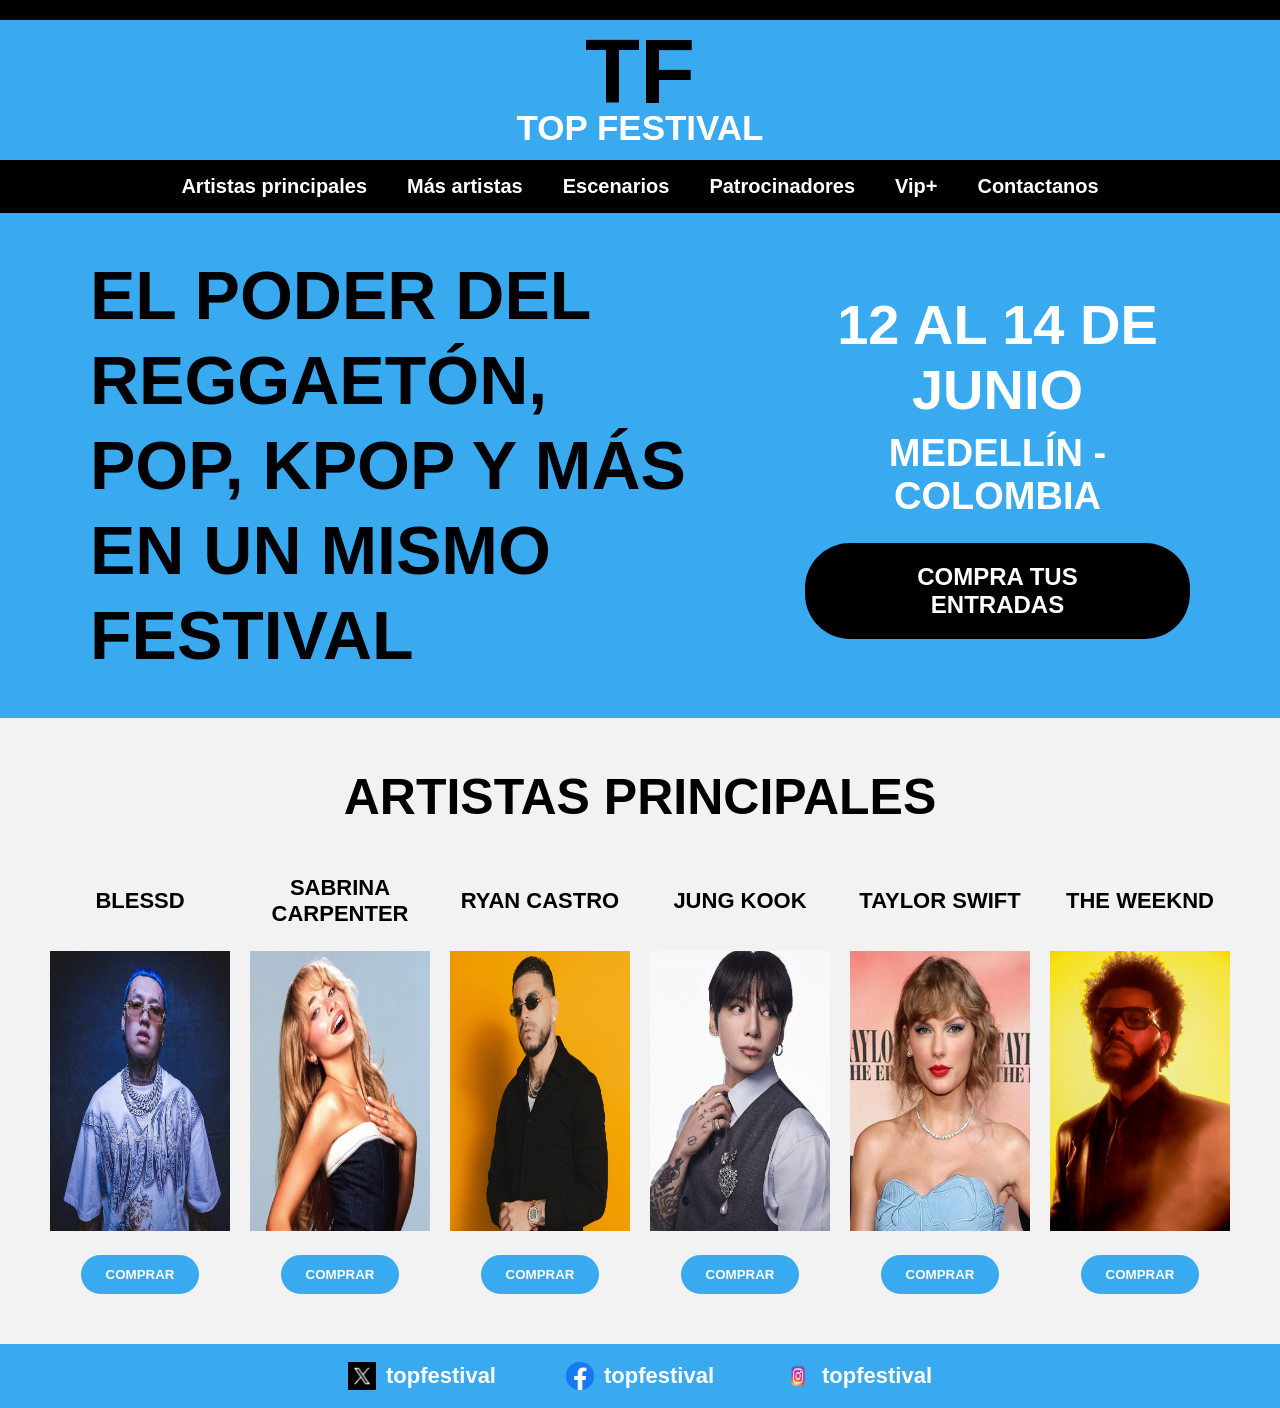
==== index.html @ 9dcf3d8c "Add files via upload" ====
<!DOCTYPE html>
<html lang="es">
<head>
    <meta charset="UTF-8">
    <meta name="viewport" content="width=device-width, initial-scale=1.0">
    <title>TOP FESTIVAL</title>
    <link rel="stylesheet" href="estilos.css/estilos.css">
</head>

<body>

    <div class="franja"></div>

    <header>
        <div class="logo">
        <h1> TF </h1>
        <P>TOP FESTIVAL</P>
        </div>

        <nav>
            <ul>
            <li><a href="#artistas">Artistas principales</a></li>
            <li><a href="artistas.html">Más artistas</a></li>
            <li><a href="escenarios.html">Escenarios</a></li>
            <li><a href="patrocinadores.html">Patrocinadores</a></li>
            <li><a href="vip+.html">Vip+</a></li>
            <li><a href="contactanos.html">Contactanos</a></li>
            </ul>
        </nav>

    </header>

    <main>
        <section class="banner">
            <div class="texto-banner">

        <h2>
        EL PODER DEL REGGAETÓN,<br>
        POP, KPOP Y MÁS<br>
        EN UN MISMO FESTIVAL
        </h2>

        </div>

        <div class="info-banner">

            <h3>12 AL 14 DE JUNIO</h3>

             <p class="ubicacion">
               MEDELLÍN - COLOMBIA
                </p>
            
            <a href="#artistas" class="boton">
            COMPRA TUS ENTRADAS
            </a>
        </div>   

    </section>
    <section class="artistas" id="artistas">

        <h2>ARTISTAS PRINCIPALES</h2>
        <div class="container-artistas">

            <article class="card">
                <h3>BLESSD</h3>
                <img src="imagenes/blessd.jpg" alt="blessd">
                <button> COMPRAR </button>
            </article>

            <article class="card">
                <h3>SABRINA CARPENTER</h3>
                <img src="imagenes/sabrina carpenter.jpg" alt="sabrina carpenter">
                <button> COMPRAR </button>
            </article>
        
               <article class="card">
                <h3>RYAN CASTRO</h3>
                <img src="imagenes/ryan castro.jpg" alt="ryan castro">
                <button> COMPRAR </button>
            </article>
        
            
               <article class="card">
                <h3>JUNG KOOK</h3>
                <img src="imagenes/jung kook.jpg" alt="jung kook">
                <button> COMPRAR </button>
            </article>

               <article class="card">
                <h3>TAYLOR SWIFT</h3>
                <img src="imagenes/taylor swift.jpg" alt="taylor swift">
                <button> COMPRAR </button>
            </article>

               <article class="card">
                <h3>THE WEEKND</h3>
                <img src="imagenes/the weeknd.jpg" alt="the weeknd">
                <button> COMPRAR </button>
            </article>
   
        </div>
    </section>
    </main>

<footer>
<div class="redes">
    
    <div class="x">

    <img src="imagenes/X.png" alt="X">
        <p>topfestival</p>
    </div>

     <div class="facebook">
    <img src="imagenes/FACEBOOK.png" alt="facebook">
        <p>topfestival</p>
    </div>

     <div class="instagram">
    <img src="imagenes/INSTAGRAM.png" alt="instagram">
        <p>topfestival</p>
    </div>

    </div>

     </footer>

</body>
</html>
---- estilos.css/estilos.css ----
*{
    margin:0;
    padding:0;
    box-sizing:border-box;
}

body{
font-family: Arial, Helvetica, sans-serif;
background-color:white;
}

.franja{
    background-color: black;
    height: 20px;   
}


header{
    background-color:#39a9f0;
}

.logo{
    text-align: center;
    padding: 12px 0;
}

.logo h1{
    font-size: 90px;
    color:black;
    font-weight: 900;
    line-height: 0.9;
  
}

.logo p{
    color: white;
    font-size: 35px;
    font-weight: bold;
    margin-top: -5px;
}

nav{
    background-color: black;
    padding: 15px;

}

nav ul{
    display: flex;
    justify-content: center;
    gap: 40px;
    list-style: none;
    flex-wrap: wrap;
}

nav a{
    color: white;
    text-decoration: none;
    font-size: 20px;
    font-weight: bold;
}

nav a:hover{
    color: #39a9f0

}

.banner{
    background-color: #39a9f0;
    display: flex;
    justify-content: space-between;
    align-items: center;
    padding: 40px 90px;

}

.texto-banner{
    width: 60%;
}

.texto-banner h2{
    font-size: 68px;
    line-height: 1.25;
    color: black;
    font-weight: 900;
    
    
}

.info-banner{

     width: 35%;
    text-align: center;
   
}


.info-banner h3{
    color:white;
    font-size: 56px;
    font-weight: 900;
    margin-bottom: 10px;
}

.ubicacion{
    color: white;
    font-size: 38px;
    font-weight: 900;
    margin-bottom: 25px;
}
.boton{
    background-color: black;
    color: white;
    text-decoration: none;
    padding: 20px 45px; 
    border-radius: 45px;
    display: inline-block;
    font-size: 24px;
    font-weight: 900;
}

.boton:hover{
    background-color: white;
    color: black;
}

.artistas{
    padding: 50px;
    text-align: center;
    background-color: #f2f2f2;
}

.artistas h2{
    font-size: 50px;
    margin-bottom: 40px;

}

.container-artistas{
    display:flex;
    justify-content:center;
    gap:20px;
    flex-wrap:nowrap;
}

.card{
   
    width:180px;
    text-align: center;

}

.card h3{
    margin-bottom:15px;
    font-size:22px;
    height:70px;
    display:flex;
    align-items:center;
    justify-content:center;
}

.card img{
    width: 100%;
    height: 280px;
   
}

.card button{
    margin-top: 20px;
    padding: 12px 25px;
    border: none; 
    background-color: #39a9f0;
    color: white;
    border-radius: 25px;
    font-weight: bold;
    cursor: pointer;
}

.card button:hover{
    background-color: black ;
}

footer{
    background-color: #39a9f0;
    padding: 18px 0;
    
    
}

.redes{
    display:flex;
    justify-content:center;
    align-items: center;
    gap: 70px;
    
}

.x,
.facebook,
.instagram{
    display: flex;
    align-items: center;
    justify-content: center;
    gap: 10px;
    
}

.redes img{
    width: 28px;
    height: 28px;

}

.redes p{
    color: white;
    font-size: 22px;
    font-weight: bold;
    margin: 0;
}




@media (max-width:1024px){

    .franja{
        height: 18px;
    }

    .logo h1{
        font-size: 75px;
    }

    .logo p{
        font-size: 30px;
    }

    nav ul{
        gap:20px;
    }

    nav a{
        font-size: 18px;
    }

    .banner{
        flex-direction: column;
        text-align: center;
        padding: 40px;
        gap: 40px;
    }

    .texto-banner{
        width: 100%;
    }

    .texto-banner h2{
        font-size: 50px;
    }

    .info-banner{
        width: 100%;
    }

    .info-banner h3{
        font-size: 45px;
    }

    .ubicacion{
        font-size: 32px;
    }

    .boton{
        font-size: 22px;
        padding: 18px 40px;
    }

    .container-artistas{
        flex-wrap: wrap;
        gap: 30px;
    }

    .card{
        width: 220px;
    }

    .artistas h2{
        font-size: 42px;
    }
}


@media (max-width:768px){

.franja{
    height: 15px;
}

.logo h1{
    font-size: 60px;
}

.logo p{
    font-size: 25px;
}

nav ul{
    font-size: 18px;
    gap: 15px;
}

nav a{
    font: size 18px;
}

.banner{
    flex-direction: column;
    text-align: center;
    padding: 30px 20px;
    gap: 30px
}

.texto-banner{
   width: 100%;
}

.texto-banner h2{
    font-size: 34px;
    line-height: 1.3;
}

.info-banner{
    width: 100%;
}

.info-banner h3{
    font-size: 32px;
}

.ubicacion{
    font-size: 24px;
}

.boton{
    font-size: 18px;
    padding: 15px 30px;
}

.artistas{
    padding:40px 20px;
}

.artistas h2{
    font-size: 32px;
}

.container-artistas{
    flex-direction: column;
    align-items: center;
    gap: 35px;
}

.card{
    width: 80%;
}

.card img{
    height: 350px;
}

.redes{
    flex-direction: column;
    gap: 20px;
}

.redes p{
    font-size: 18px;
}
}
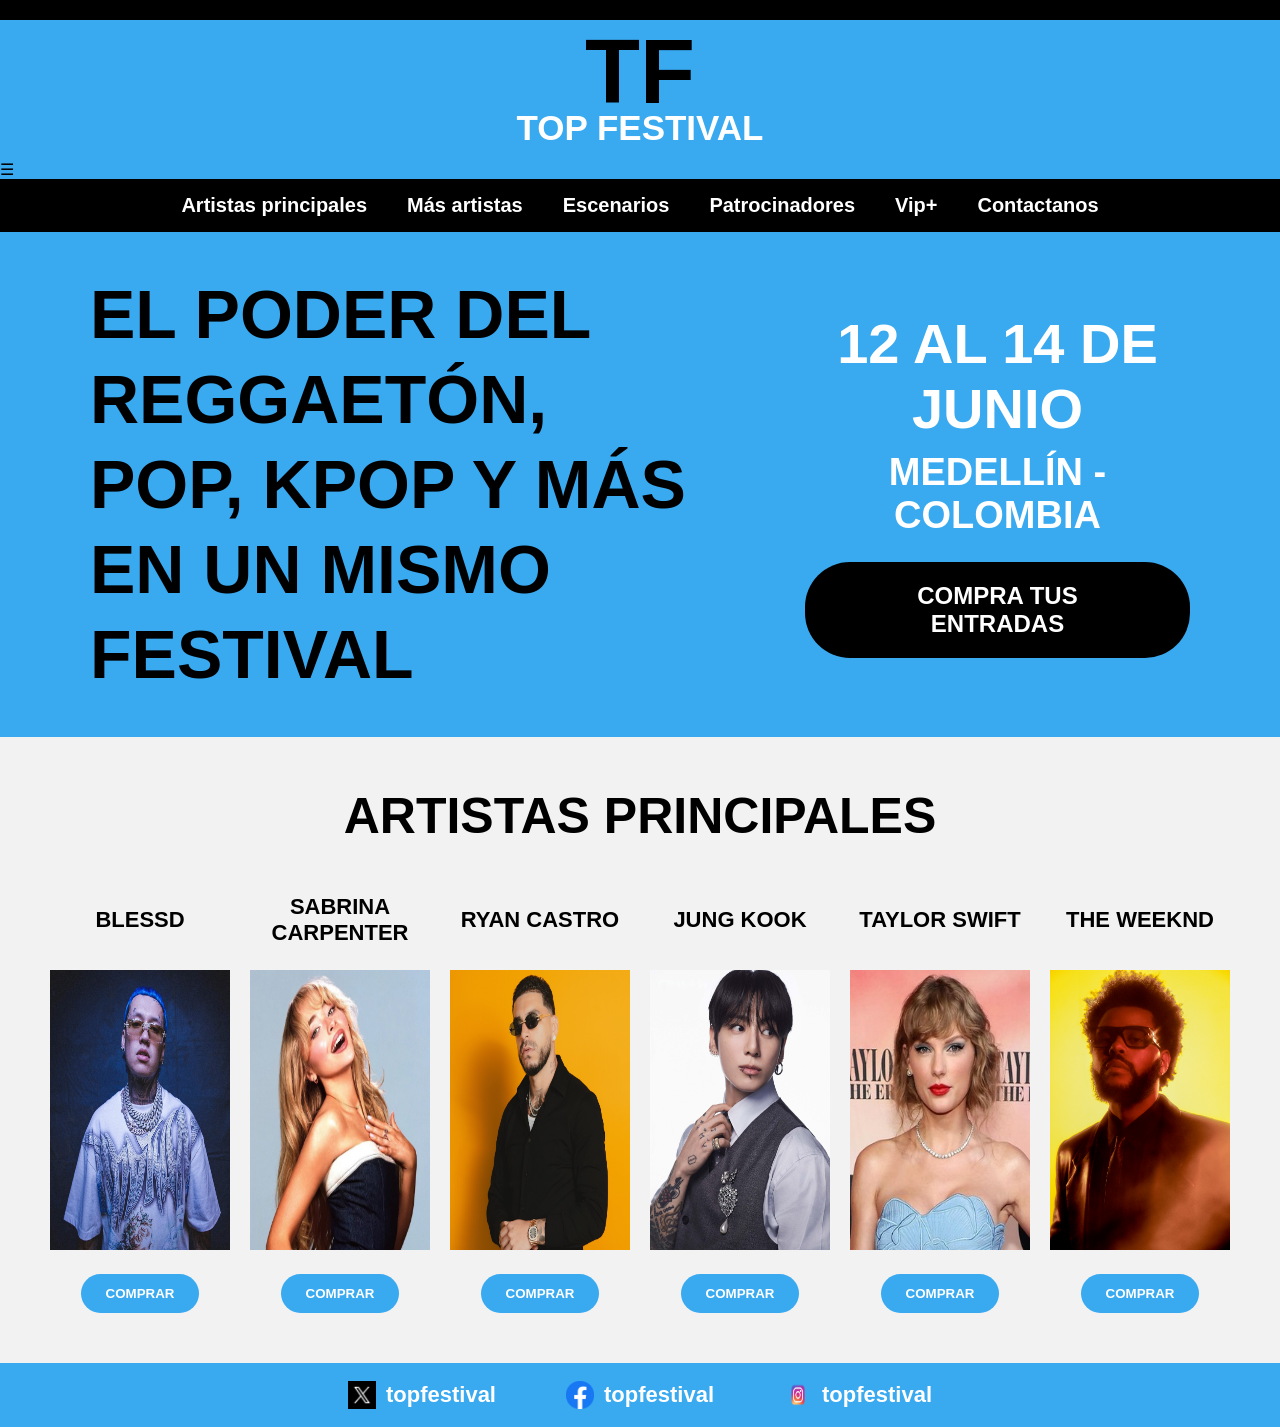
==== commit 74e3367a: "Add files via upload" ====
--- a/index.html
+++ b/index.html
@@ -17,7 +17,12 @@
         <P>TOP FESTIVAL</P>
         </div>
 
-        <nav>
+          <div class="menu-toggle" id="menu-toggle">
+        ☰
+    </div>
+
+
+        <nav id="menu">
             <ul>
             <li><a href="#artistas">Artistas principales</a></li>
             <li><a href="artistas.html">Más artistas</a></li>
@@ -125,6 +130,15 @@
 
      </footer>
 
+     <script>
+    const menuToggle = document.getElementById("menu-toggle");
+    const menu = document.getElementById("menu");
+
+    menuToggle.addEventListener("click", () => {
+        menu.classList.toggle("active");
+    });
+</script>
+
 </body>
 </html>
 
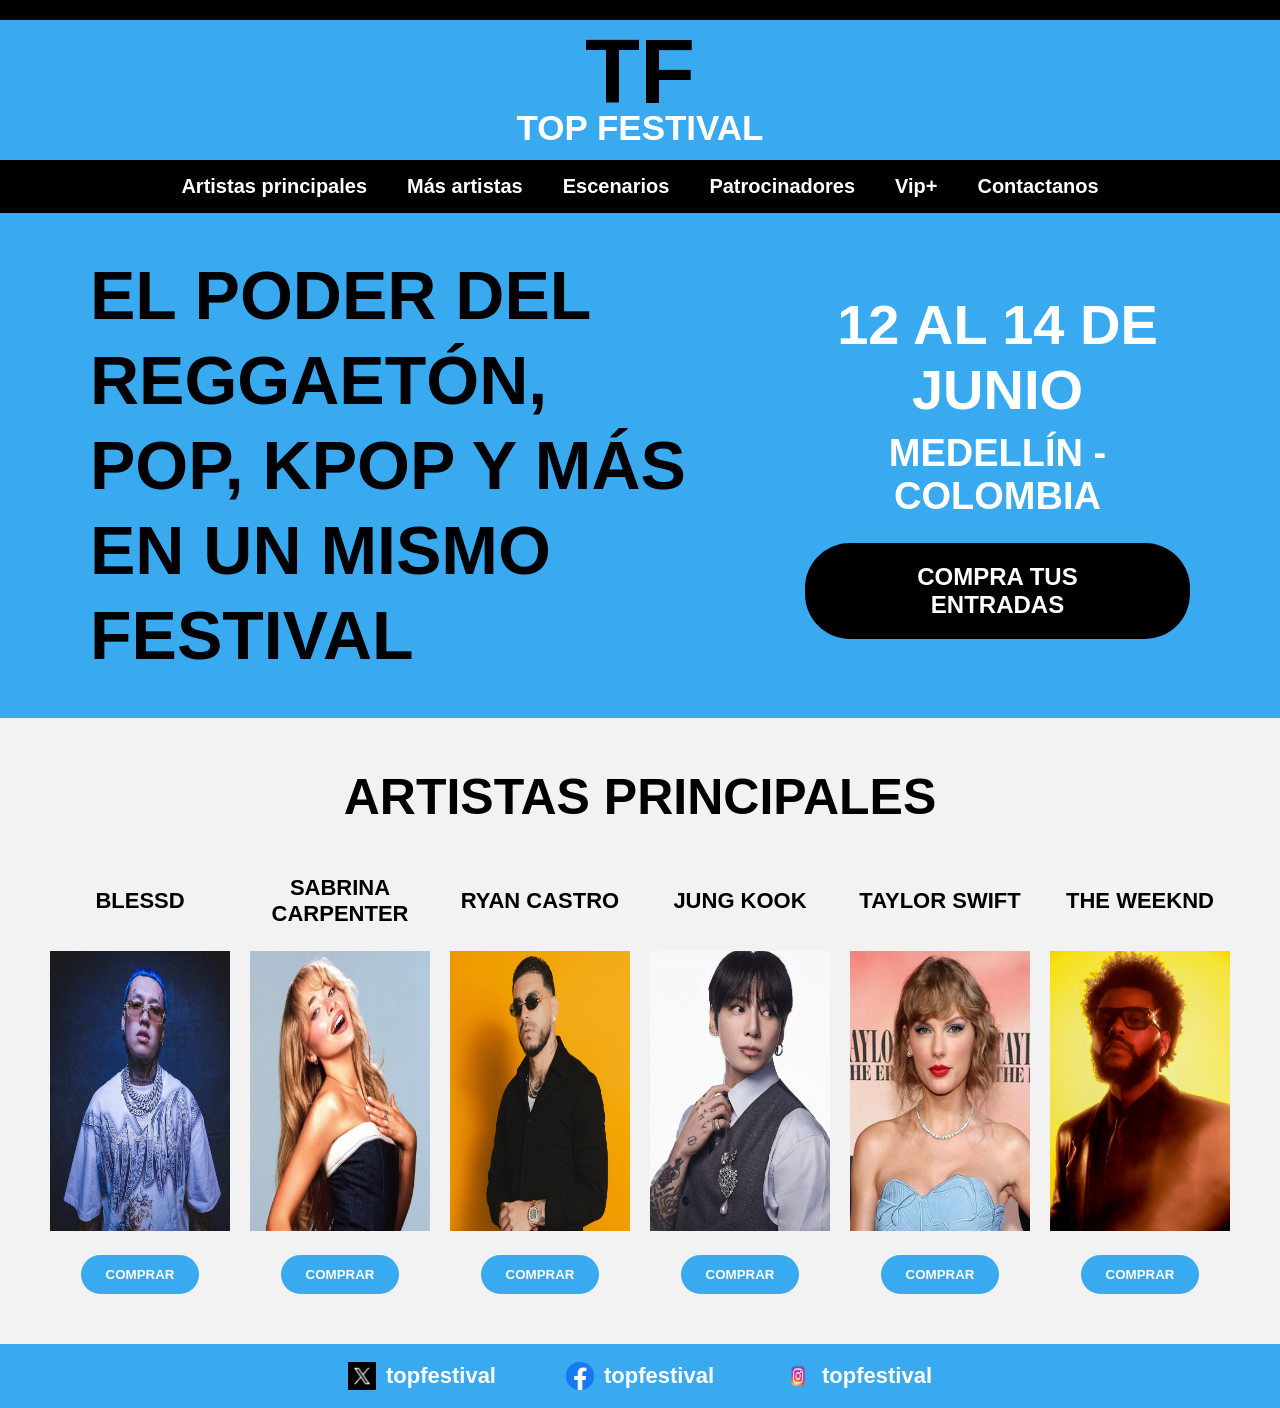
==== commit 7893351a: "Rename index.html.html to index.html" ====
--- a/index.html
+++ b/index.html
@@ -17,12 +17,7 @@
         <P>TOP FESTIVAL</P>
         </div>
 
-          <div class="menu-toggle" id="menu-toggle">
-        ☰
-    </div>
-
-
-        <nav id="menu">
+        <nav>
             <ul>
             <li><a href="#artistas">Artistas principales</a></li>
             <li><a href="artistas.html">Más artistas</a></li>
@@ -130,16 +125,7 @@
 
      </footer>
 
-     <script>
-    const menuToggle = document.getElementById("menu-toggle");
-    const menu = document.getElementById("menu");
-
-    menuToggle.addEventListener("click", () => {
-        menu.classList.toggle("active");
-    });
-</script>
-
 </body>
 </html>
 
-  +  
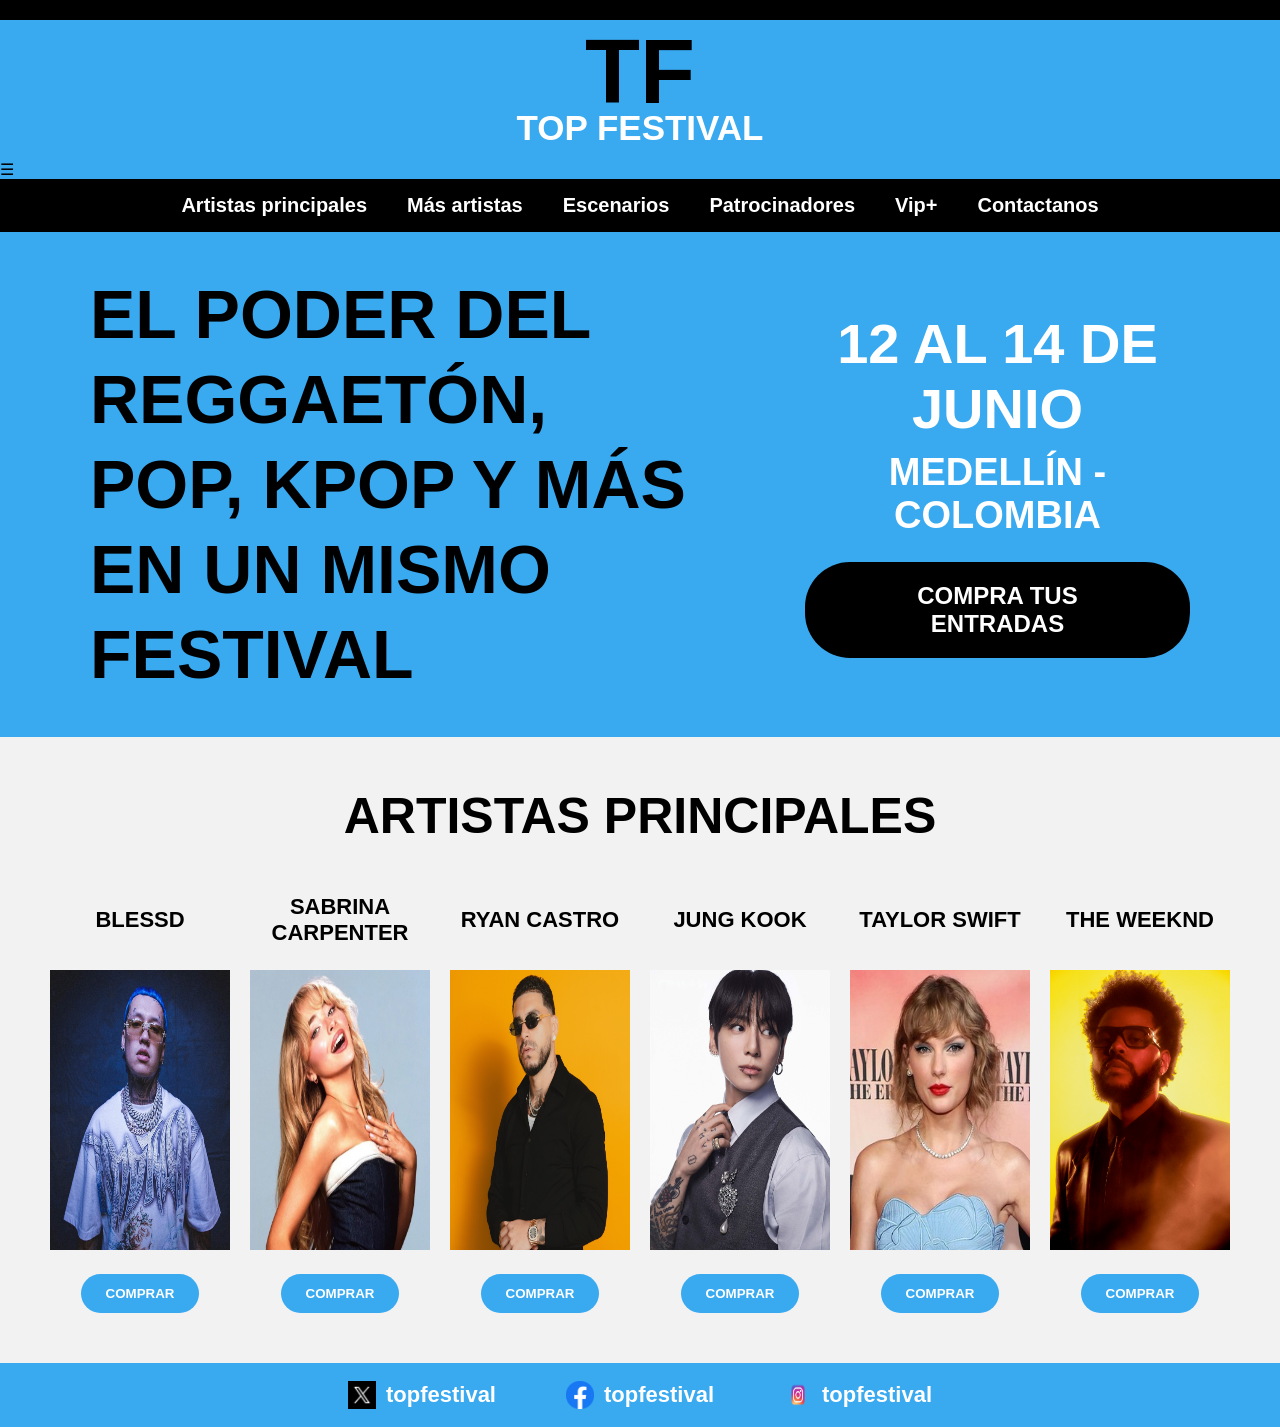
==== commit bb1edf76: "Add files via upload" ====
--- a/index.html
+++ b/index.html
@@ -17,7 +17,12 @@
         <P>TOP FESTIVAL</P>
         </div>
 
-        <nav>
+          <div class="menu-toggle" id="menu-toggle">
+        ☰
+    </div>
+
+
+        <nav id="menu">
             <ul>
             <li><a href="#artistas">Artistas principales</a></li>
             <li><a href="artistas.html">Más artistas</a></li>
@@ -125,7 +130,16 @@
 
      </footer>
 
+     <script>
+    const menuToggle = document.getElementById("menu-toggle");
+    const menu = document.getElementById("menu");
+
+    menuToggle.addEventListener("click", () => {
+        menu.classList.toggle("active");
+    });
+</script>
+
 </body>
 </html>
 
-  
+  
